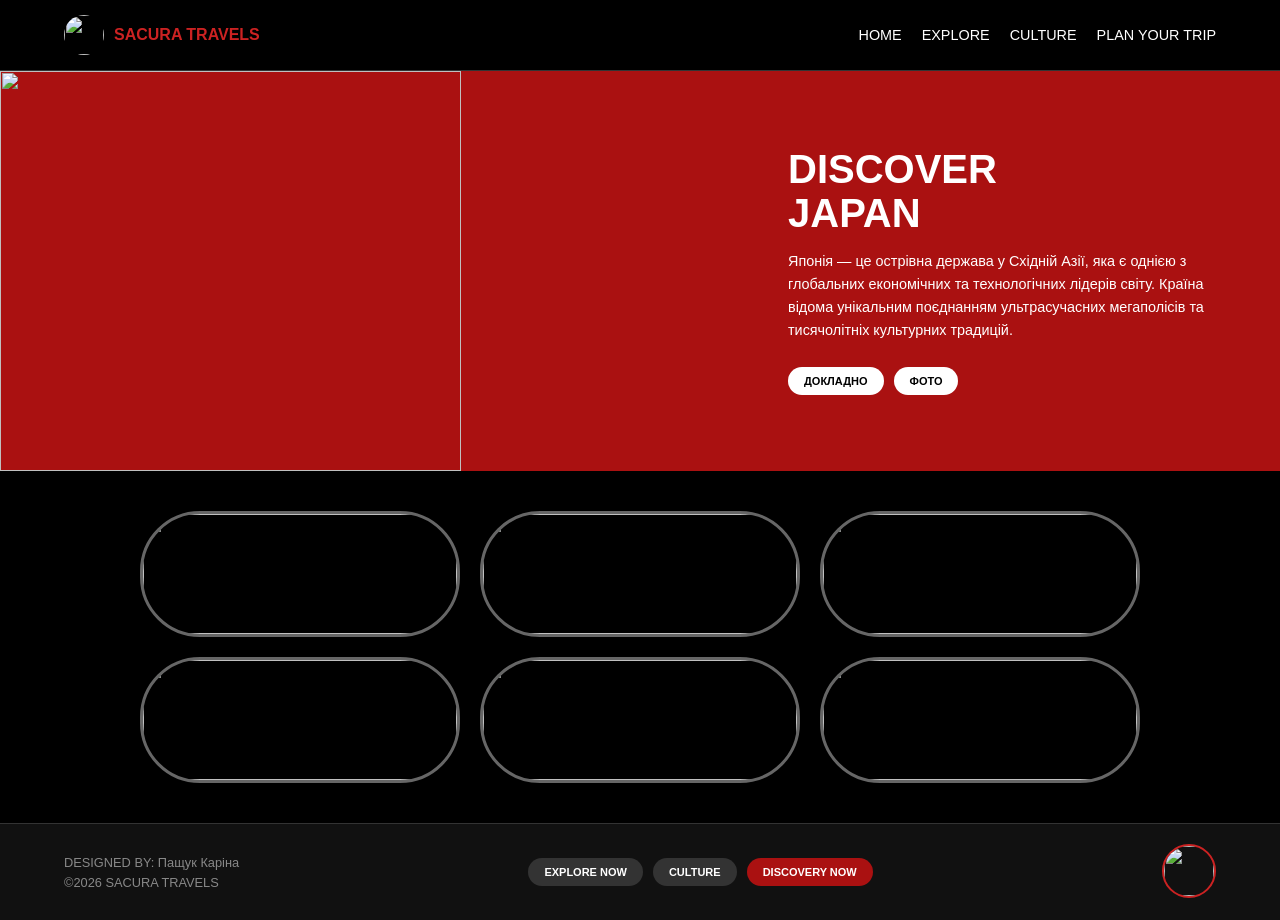
==== index.html @ e2302863 "Add files via upload" ====
<!DOCTYPE html>
<html lang="uk">
<head>
    <meta charset="UTF-8">
    <meta name="viewport" content="width=device-width, initial-scale=1.0">
    <title>Sacura Travels - Відкрий Японію</title>
    <link rel="stylesheet" href="style.css">
</head>
<body>

    <header>
        <div class="c1">
            <img src="image/im9.jfif">
            <span>SACURA TRAVELS</span>
        </div>
        <nav>
            <ul>
        <li><a href="index.html">HOME</a></li>
        <li><a href="explore.html">EXPLORE</a></li>
        <li><a href="culture.html">CULTURE</a></li> <li><a href="plan.html">PLAN YOUR TRIP</a></li>
    </ul>
        </nav>
    </header>

    <main>
        <section class="c2">
            <div class="c3">
                <h1>DISCOVER<br>JAPAN</h1>
                <p class="c4">
                    Японія — це острівна держава у Східній Азії, яка є однією з глобальних економічних та технологічних лідерів світу. Країна відома унікальним поєднанням ультрасучасних мегаполісів та тисячолітніх культурних традицій.
                </p>
                <div class="c5">
                    <button class="c6 c7">Докладно</button>
                    <button class="c6 c7">Фото</button>
                </div>
            </div>
            <img src="image/im7.jfif" class="c8">
        </section>

        <section class="c9">
            <div class="c10">
                <div class="c11"><img src="image/im2.jfif"></div>
                <div class="c11"><img src="image/im3.jfif"></div>
                <div class="c11"><img src="image/im4.jfif"></div>
                <div class="c11"><img src="image/im5.jfif"></div>
                <div class="c11"><img src="image/im6.jfif"></div>
                <div class="c11"><img src="image/im1.jfif"></div>
            </div>
        </section>
    </main>

    <footer>
        <div class="c12">
            <p>DESIGNED BY: Пащук Каріна</p>
            <p>&copy;2026 SACURA TRAVELS</p>
        </div>
        <div class="c13">
            <button class="c6 c14">EXPLORE NOW</button>
            <button class="c6 c14">CULTURE</button>
            <button class="c6 c15">DISCOVERY NOW</button>
        </div>
        <div class="c16">
            <img src="image/im9.jfif">
        </div>
    </footer>

</body>
</html>
---- style.css ----
body {
    margin: 0;
    padding: 0;
    font-family: Arial, sans-serif;
    background-color: #000000;
    color: #ffffff;
    display: flex;
    flex-direction: column;
    min-height: 100vh;
}

header {
    background-color: #000000;
    padding: 15px 5%;
    display: flex;
    justify-content: space-between;
    align-items: center;
    border-bottom: 1px solid #333;
}

.c1 {
    display: flex;
    align-items: center;
    gap: 10px;
    font-weight: bold;
    color: #cc2222;
}

.c1 img {
    height: 40px;
    width: 40px;
    border-radius: 50%;
    object-fit: cover;
}

nav ul {
    list-style: none;
    margin: 0;
    padding: 0;
    display: flex;
    gap: 20px;
}

nav a {
    text-decoration: none;
    color: #ffffff;
    font-weight: normal;
    font-size: 0.9rem;
    white-space: nowrap;
}

nav a:hover {
    color: #cc2222;
}

.c2 {
    display: flex;
    height: 400px;
    background-color: #aa1111;
    position: relative;
    overflow: hidden;
}

.c8 {
    width: 60%;
    height: 100%;
    object-fit: cover;
    position: absolute;
    left: 0;
    top: 0;
}

.c3 {
    width: 40%;
    margin-left: 60%;
    padding: 40px 20px;
    display: flex;
    flex-direction: column;
    justify-content: center;
    box-sizing: border-box;
    z-index: 1; 
}

.c3 h1 {
    font-size: 2.5rem;
    margin: 0 0 15px 0;
    line-height: 1.1;
    color: #ffffff;
}

.c4 {
    font-size: 0.9rem;
    line-height: 1.6;
    margin: 0 0 25px 0;
    max-width: 95%;
    color: #ffffff;
}

.c5 {
    display: flex;
    gap: 10px;
}

.c6 {
    padding: 8px 16px;
    border: none;
    border-radius: 20px;
    cursor: pointer;
    font-weight: bold;
    font-size: 11px;
    text-transform: uppercase;
}

.c7 {
    background-color: #ffffff;
    color: #000000;
}

.c9 {
    background-color: #000000;
    padding: 40px 5%;
    display: flex;
    flex-direction: column;
    align-items: center;
}

.c17 {
    width: 100%;
    max-width: 1000px;
    margin-bottom: 40px;
    box-sizing: border-box;
}

.c17 h2 {
    color: #cc2222;
    margin-bottom: 15px;
}

.c17 ul {
    list-style: square;
    color: #cc2222;
    padding-left: 20px;
}

.c17 li {
    color: #cccccc;
    margin-bottom: 12px;
    line-height: 1.5;
    font-size: 0.95rem;
}

.c17 b {
    color: #ffffff;
}

.c10 {
    display: grid;
    grid-template-columns: repeat(3, 1fr);
    gap: 20px;
    width: 100%;
    max-width: 1000px;
    box-sizing: border-box;
}

.c11 {
    background-color: #000000;
    border: 3px solid #666666;
    border-radius: 60px;
    height: 120px;
    overflow: hidden;
    display: flex;
    justify-content: center;
    align-items: center;
    transition: transform 0.3s;
}

.c11 img {
    width: 100%;
    height: 100%;
    object-fit: cover;
}

.c11:hover {
    transform: scale(1.05);
}

footer {
    display: flex;
    justify-content: space-between;
    align-items: center;
    padding: 20px 5%;
    background-color: #111111;
    border-top: 1px solid #333;
    margin-top: auto;
}

.c12 p {
    margin: 5px 0;
    font-size: 0.8rem;
    color: #888;
}

.c13 {
    display: flex;
    gap: 10px;
}

.c14 {
    background-color: #333333;
    color: #ffffff;
}

.c15 {
    background-color: #aa1111;
    color: #ffffff;
}

.c16 img {
    height: 50px;
    width: 50px;
    border-radius: 50%;
    object-fit: cover;
    border: 2px solid #cc2222;
}

/* ========================================== */
/*     МЕДІА-ЗАПИТИ ДЛЯ МОБІЛЬНОЇ ВЕРСІЇ      */
/* ========================================== */

@media (max-width: 850px) {
    header {
        padding: 15px 20px;
    }

    .c2 {
        flex-direction: column;
        height: auto;
    }

    .c8 {
        position: relative;
        width: 100%;
        height: 250px;
    }

    .c3 {
        width: 100%;
        margin-left: 0;
        padding: 30px 20px;
    }

    .c3 h1 {
        font-size: 2rem;
    }

    .c10 {
        grid-template-columns: repeat(2, 1fr);
        gap: 15px;
    }
}

@media (max-width: 600px) {
    header {
        flex-direction: column;
        gap: 15px;
        text-align: center;
        padding: 15px;
    }

    nav ul {
        gap: 15px;
        flex-wrap: wrap;
        justify-content: center;
    }

    .c10 {
        grid-template-columns: 1fr;
    }

    footer {
        flex-direction: column;
        gap: 20px;
        text-align: center;
        padding: 25px 20px;
    }

    .c13 {
        flex-direction: column;
        width: 100%;
        gap: 8px;
    }

    .c13 button {
        width: 100%;
    }
}
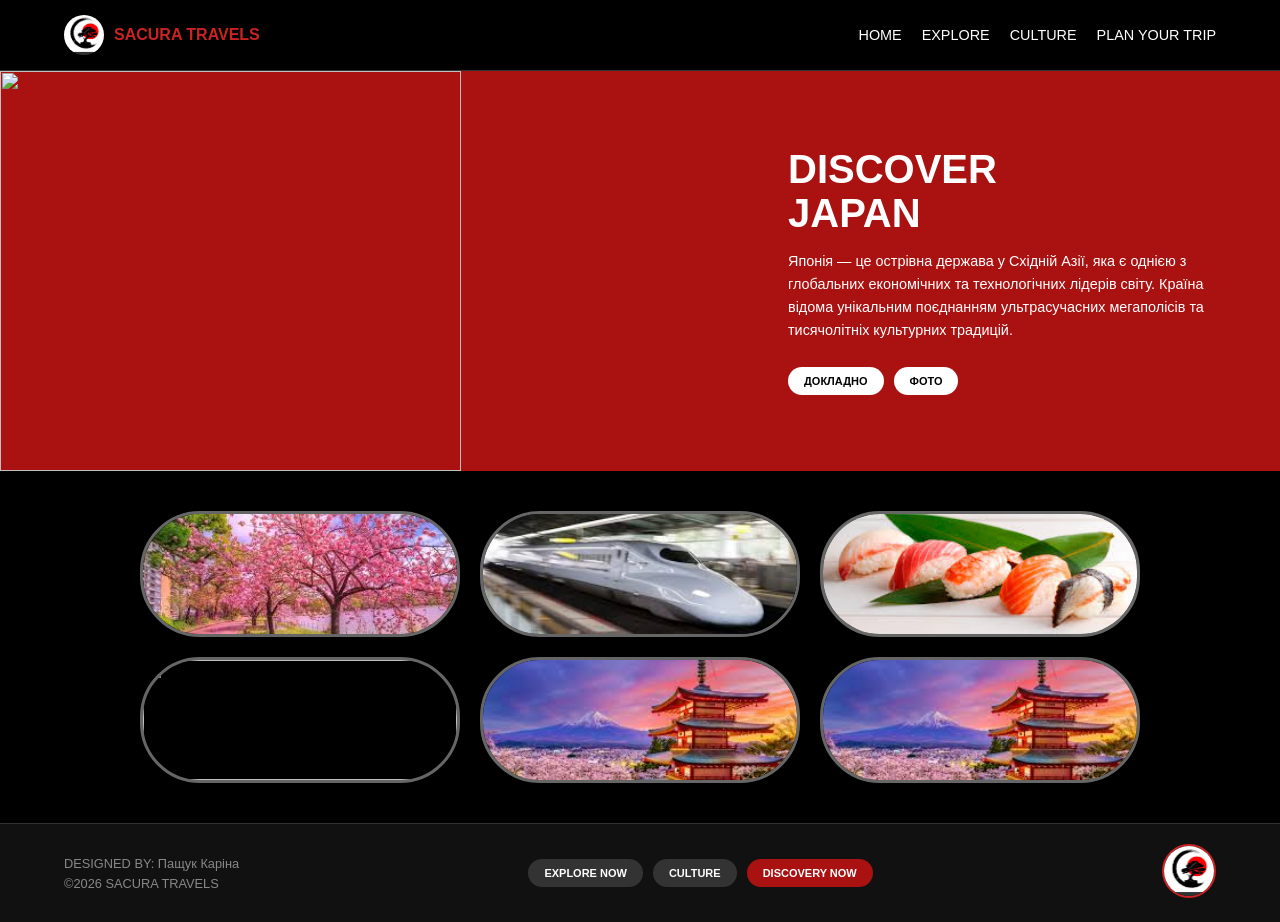
==== commit 78b73022: "Update index.html" ====
--- a/index.html
+++ b/index.html
@@ -10,7 +10,7 @@
 
     <header>
         <div class="c1">
-            <img src="image/im9.jfif">
+            <img src="[data-uri]">
             <span>SACURA TRAVELS</span>
         </div>
         <nav>
@@ -39,12 +39,12 @@
 
         <section class="c9">
             <div class="c10">
-                <div class="c11"><img src="image/im2.jfif"></div>
-                <div class="c11"><img src="image/im3.jfif"></div>
-                <div class="c11"><img src="image/im4.jfif"></div>
-                <div class="c11"><img src="image/im5.jfif"></div>
-                <div class="c11"><img src="image/im6.jfif"></div>
-                <div class="c11"><img src="image/im1.jfif"></div>
+                <div class="c11"><img src="[data-uri]"></div>
+                <div class="c11"><img src="[data-uri]"></div>
+                <div class="c11"><img src="[data-uri]"></div>
+                <div class="c11"><img src="https://samoosvita.in.ua/wp-content/uploads/2017/07/yaponiya-300x188.jpg"></div>
+                <div class="c11"><img src="[data-uri]"></div>
+                <div class="c11"><img src="[data-uri]"></div>
             </div>
         </section>
     </main>
@@ -60,9 +60,9 @@
             <button class="c6 c15">DISCOVERY NOW</button>
         </div>
         <div class="c16">
-            <img src="image/im9.jfif">
+            <img src="[data-uri]">
         </div>
     </footer>
 
 </body>
-</html>+</html>
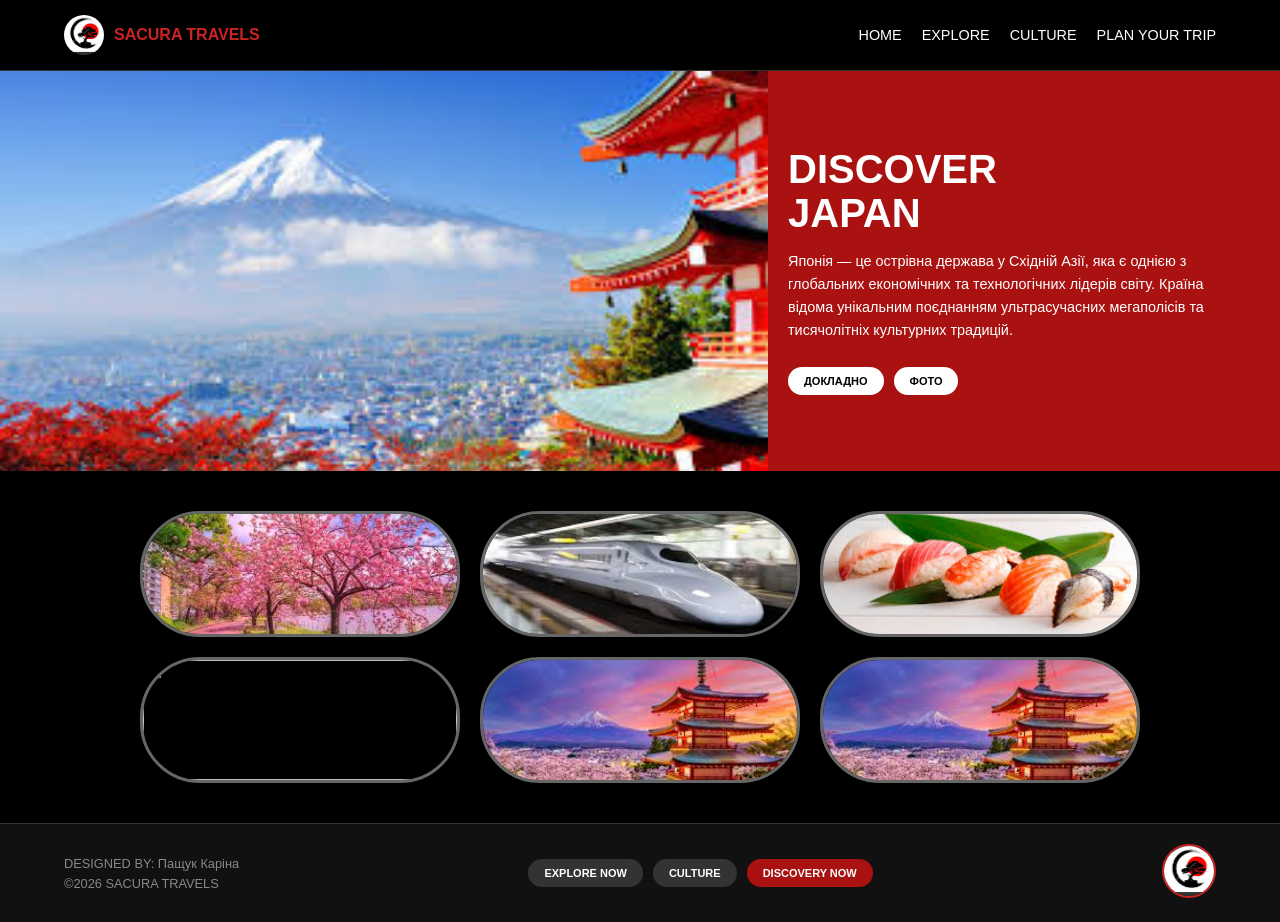
==== commit d616af75: "Update index.html" ====
--- a/index.html
+++ b/index.html
@@ -34,7 +34,7 @@
                     <button class="c6 c7">Фото</button>
                 </div>
             </div>
-            <img src="image/im7.jfif" class="c8">
+            <img src="[data-uri]" class="c8">
         </section>
 
         <section class="c9">
